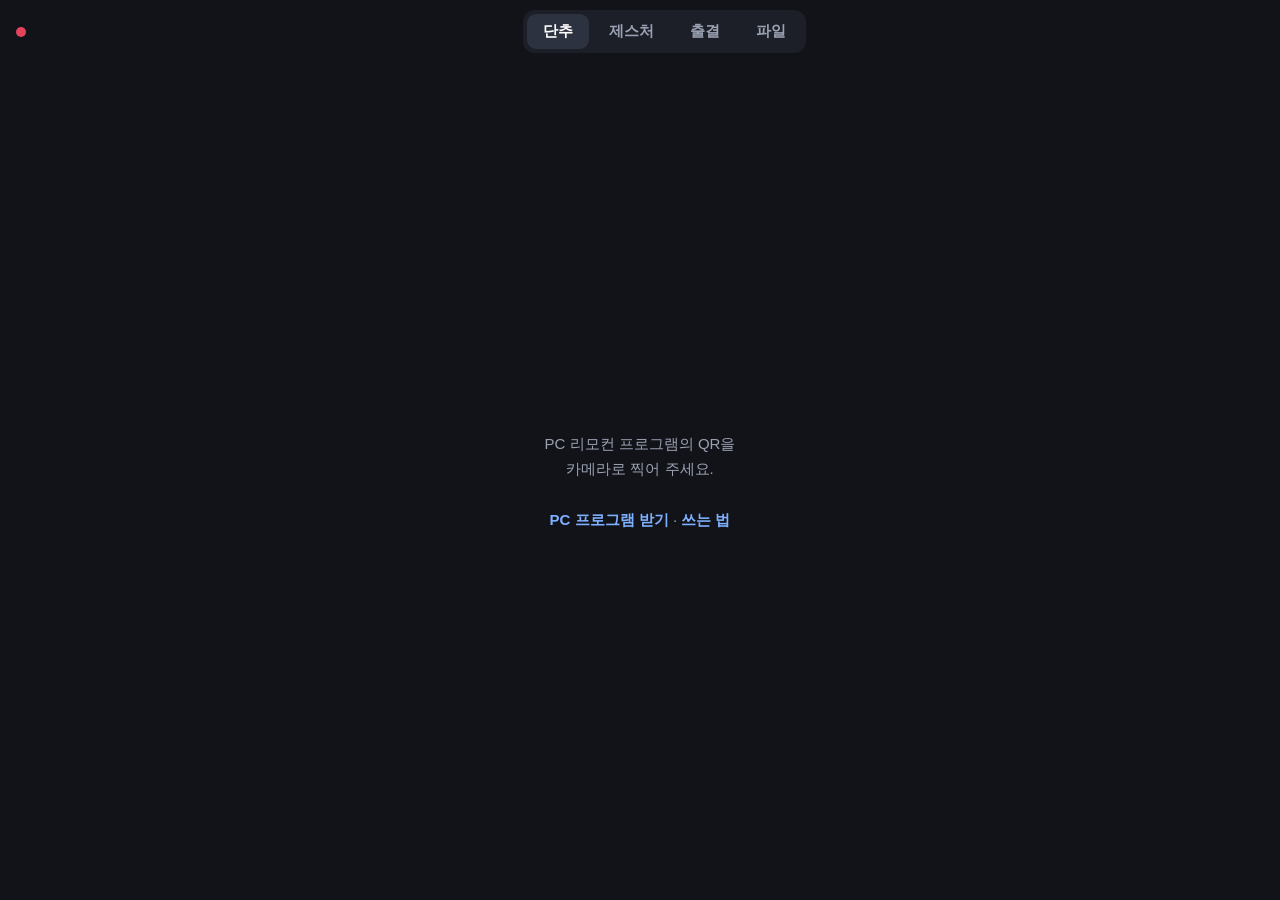
==== web/public/index.html @ f2a1aa7a "교실 리모컨 첫 공개 PC 프로그램(단추·제스처·앱 따라 바뀌는 단추·편집 창·출결·파일), 폰 화면, 중계 서버. 중계 주소·초대 코드·프리셋은 저장소 밖에서 받는다.  Co-A" ====
<!doctype html>
<html lang="ko">
<head>
<meta charset="utf-8">
<meta name="viewport" content="width=device-width, initial-scale=1, viewport-fit=cover, user-scalable=no">
<meta name="apple-mobile-web-app-capable" content="yes">
<meta name="mobile-web-app-capable" content="yes">
<meta name="apple-mobile-web-app-status-bar-style" content="black-translucent">
<meta name="apple-mobile-web-app-title" content="리모컨">
<meta name="theme-color" content="#111318">
<link rel="apple-touch-icon" href="icon.png">
<title>리모컨</title>
<link rel="stylesheet" href="app.css">
</head>
<body>
<header class="top">
  <span class="dot" id="dot"></span>
  <nav class="tabs" role="tablist">
    <button type="button" class="tab on" data-tab="deck" role="tab" aria-selected="true">단추</button>
    <button type="button" class="tab" data-tab="pad" role="tab" aria-selected="false">제스처</button>
    <button type="button" class="tab" data-tab="att" role="tab" aria-selected="false">출결</button>
    <button type="button" class="tab" data-tab="files" role="tab" aria-selected="false">파일</button>
  </nav>
  <button type="button" class="pw" id="pw" aria-label="연결 끊기">⏻</button>
</header>

<main>
  <div class="appbar" id="appbar" hidden>
    <h3 id="appname"></h3>
    <div class="appkeys" id="appkeys"></div>
  </div>

  <section id="deck" class="view on">
    <div class="pages" id="pages"></div>
    <div class="pdots" id="pdots"></div>
  </section>

  <section id="pad" class="view">
    <div class="padarea" id="padarea">
      <div class="guide">
        <p><b>한 손가락</b> 왼쪽 · 오른쪽 — 다음 쪽 · 이전 쪽</p>
        <p><b>한 손가락</b> 위 · 아래 — 아래로 · 위로 넘기기</p>
        <p><b>두 손가락</b> 위 · 아래 — 소리 크게 · 작게</p>
        <p><b>두 손가락</b> 왼쪽 · 오른쪽 — 되돌리기 · 다시 하기</p>
        <p><b>두 손가락</b> 톡 — 소리 끄기 · 켜기</p>
      </div>
    </div>
    <div class="padkeys">
      <button type="button" data-g="switch">창 전환</button>
      <button type="button" data-g="desktop">바탕화면</button>
      <button type="button" data-g="zoomin">확대</button>
      <button type="button" data-g="zoomout">축소</button>
    </div>
  </section>

  <section id="att" class="view">
    <div class="tt" id="tt"></div>
    <div class="attbar">
      <select id="cls" aria-label="반"></select>
      <span id="attinfo"></span>
    </div>
    <div class="roster" id="roster"></div>
    <div class="attfoot">
      <span id="attsum"></span>
      <button type="button" class="attsave" id="attsave">저장</button>
    </div>
  </section>

  <section id="files" class="view">
    <div class="fbtns">
      <label class="fbig">사진 찍기<input type="file" id="fcam" accept="image/*" capture="environment" hidden></label>
      <label class="fbig">사진·파일 보내기<input type="file" id="fpick" multiple hidden></label>
    </div>
    <div class="fprog" id="fprog" hidden><div class="fbar"><i id="fbar"></i></div><span id="fprogText"></span></div>
    <div class="fhead"><h3>PC에서 받기</h3><button type="button" id="frefresh">새로고침</button></div>
    <div class="flist" id="flist"></div>
  </section>

  <section id="wait" class="view msg">
    <p id="waitText">연결하는 중</p>
    <button type="button" class="again" id="again" hidden>다시 연결</button>
  </section>
</main>

<div class="sheet" id="sheet" hidden>
  <div class="shade" data-s="close"></div>
  <div class="panel" role="dialog" aria-label="연결">
    <button type="button" class="row" data-s="off">연결 끊기</button>
    <button type="button" class="row warn" data-s="forget">이 기기 연결 지우기</button>
    <button type="button" class="row muted" data-s="close">닫기</button>
  </div>
</div>
<div class="sheet" id="memo" hidden>
  <div class="shade" data-m="close"></div>
  <div class="panel memo" role="dialog" aria-label="메모">
    <h3 id="memoWho"></h3>
    <div class="chips">
      <button type="button" data-m="chip">발표</button>
      <button type="button" data-m="chip">질문</button>
      <button type="button" data-m="chip">과제 안 냄</button>
      <button type="button" data-m="chip">준비물 안 가져옴</button>
      <button type="button" data-m="chip">도움을 줌</button>
    </div>
    <textarea id="memoText" rows="3" placeholder="메모"></textarea>
    <div class="memobtns">
      <button type="button" class="row muted" data-m="close">닫기</button>
      <button type="button" class="row ok" data-m="save">남기기</button>
    </div>
  </div>
</div>
<div class="toast" id="toast" aria-live="polite"></div>
<script src="app.js"></script>
</body>
</html>
---- web/public/app.css ----
*{box-sizing:border-box;margin:0;padding:0;-webkit-tap-highlight-color:transparent}
html,body{height:100%;touch-action:manipulation;background:#111318;color:#e8eaf0;font-family:-apple-system,BlinkMacSystemFont,"Apple SD Gothic Neo","Malgun Gothic",sans-serif;overscroll-behavior:none;-webkit-user-select:none;user-select:none;-webkit-touch-callout:none}
body{display:flex;flex-direction:column;padding:env(safe-area-inset-top) env(safe-area-inset-right) env(safe-area-inset-bottom) env(safe-area-inset-left)}
button{font:inherit;color:inherit;border:0;background:none;cursor:pointer}

.top{display:flex;align-items:center;gap:12px;padding:10px 16px}
.dot{width:10px;height:10px;border-radius:50%;background:#e2445c;flex:none;transition:background .2s}
.dot.on{background:#3fb37f}
.tabs{display:flex;gap:4px;background:#1c1f27;border-radius:12px;padding:4px;margin-left:auto;margin-right:auto}
.tab{padding:8px 22px;border-radius:9px;font-size:15px;font-weight:600;color:#9aa1b2}
.tab.on{background:#2d3240;color:#fff}

main{flex:1;position:relative;min-height:0}
.view{position:absolute;inset:0;display:none;flex-direction:column}
.view.on{display:flex}

/* 단추 */
.pages{flex:1;display:flex;overflow-x:auto;scroll-snap-type:x mandatory;scrollbar-width:none}
.pages::-webkit-scrollbar{display:none}
.page{flex:0 0 100%;scroll-snap-align:start;padding:8px 14px 0;display:flex;flex-direction:column}
.page h2{font-size:14px;color:#8a91a3;font-weight:600;width:100%;max-width:900px;margin:2px auto 10px;padding:0 4px}
.grid{display:grid;gap:12px;grid-template-columns:repeat(var(--cols,3),1fr);align-content:start;width:100%;max-width:900px;margin:0 auto}
.key{position:relative;border-radius:18px;background:var(--c,#7d8597);display:flex;flex-direction:column;align-items:center;justify-content:center;gap:6px;aspect-ratio:1/1;width:100%;
  box-shadow:inset 0 -5px 0 rgba(0,0,0,.22),inset 0 2px 0 rgba(255,255,255,.18);transition:transform .08s,filter .08s}
.key .ic{font-size:34px;line-height:1}
.key .lb{font-size:13px;font-weight:700;color:#fff;text-shadow:0 1px 2px rgba(0,0,0,.35);padding:0 4px;text-align:center;word-break:keep-all}
.key:active,.key.hit{transform:translateY(2px) scale(.97);filter:brightness(1.12)}
.pdots{display:flex;justify-content:center;gap:8px;padding:12px 0 14px}
.pdots i{width:7px;height:7px;border-radius:50%;background:#3a3f4d}
.pdots i.on{background:#e8eaf0}

/* 제스처 */
.padarea{flex:1;margin:8px 14px 10px;border-radius:22px;background:#1a1d24;border:1px solid #262a34;display:flex;align-items:center;justify-content:center;touch-action:none;position:relative;overflow:hidden}
.guide{padding:18px;font-size:15px;color:#7d8597;line-height:2.1;pointer-events:none;-webkit-user-select:none;user-select:none}
.guide b{color:#9aa1b2}
.trail{position:absolute;width:44px;height:44px;margin:-22px 0 0 -22px;border-radius:50%;background:rgba(139,92,246,.35);pointer-events:none}

/* 안내 */
.msg{align-items:center;justify-content:center;padding:32px;text-align:center;line-height:1.7;color:#9aa1b2;font-size:15px}

.toast{position:fixed;left:50%;bottom:calc(28px + env(safe-area-inset-bottom));transform:translate(-50%,20px);background:#2d3240;color:#fff;padding:10px 18px;border-radius:12px;font-size:15px;font-weight:600;opacity:0;transition:opacity .15s,transform .15s;pointer-events:none;white-space:nowrap}
.toast.on{opacity:1;transform:translate(-50%,0)}

@media (min-width:700px){ .key .ic{font-size:44px} .key .lb{font-size:15px} }

/* 연결 끊기 */
.pw{width:36px;height:36px;border-radius:10px;background:#1c1f27;color:#9aa1b2;font-size:18px;flex:none}
.top .dot{margin-right:26px}
.again{margin-top:18px;padding:12px 26px;border-radius:12px;background:#3d7be0;color:#fff;font-size:16px;font-weight:700}
.sheet{position:fixed;inset:0;z-index:10}
.sheet[hidden]{display:none}
.shade{position:absolute;inset:0;background:rgba(0,0,0,.5)}
.panel{position:absolute;left:12px;right:12px;bottom:calc(12px + env(safe-area-inset-bottom));background:#1c1f27;border-radius:18px;overflow:hidden;max-width:480px;margin:0 auto}
.row{display:block;width:100%;padding:17px;font-size:17px;font-weight:600;border-bottom:1px solid #262a34}
.row:last-child{border-bottom:0}
.row.warn{color:#ff6b7d}
.row.muted{color:#8a91a3}

.padkeys{display:grid;grid-template-columns:repeat(4,1fr);gap:8px;margin:0 14px 14px}
.padkeys button{padding:14px 4px;border-radius:12px;background:#2d3240;color:#e8eaf0;font-size:14px;font-weight:600}
.padkeys button:active{filter:brightness(1.2);transform:translateY(1px)}

/* 앱 따라 바뀌는 단추 */
.apppage h2{color:#ffb38a}
.appbar{display:flex;align-items:center;gap:14px;padding:4px 14px 10px;min-width:0}
.appbar[hidden]{display:none}
.appbar h3{flex:none;font-size:15px;color:#ffb38a;font-weight:700;writing-mode:horizontal-tb;max-width:120px}
.appkeys{flex:1;display:flex;gap:10px;overflow-x:auto;scrollbar-width:none;min-width:0}
.appkeys::-webkit-scrollbar{display:none}
.appkeys .key{flex:0 0 96px;width:96px;--c:#ff7a45}
.appkeys .key .ic{font-size:30px}
.appkeys .key .lb{font-size:13px}

/* 넓은 화면: 앱 줄 + 단추 + 제스처 판을 한 화면에 */
body.wide .tab[data-tab="pad"]{display:none}
body.wide main{display:grid;grid-template-columns:minmax(0,3fr) minmax(0,2fr);grid-template-rows:auto minmax(0,1fr)}
body.wide .appbar{grid-column:1 / 3;grid-row:1}
body.wide #deck.on,body.wide #pad.on{position:relative;inset:auto;min-height:0}
body.wide #deck{grid-column:1;grid-row:2}
body.wide #pad{grid-column:2;grid-row:2}
body.wide #wait{position:absolute;inset:0;z-index:2;background:#111318}
.lnk{color:#7fb0ff;text-decoration:none;font-weight:600}

/* 출결 */
#att{padding:0 14px 12px}
.tt{display:flex;gap:6px;overflow-x:auto;scrollbar-width:none;padding:6px 0 10px}
.tt::-webkit-scrollbar{display:none}
.tt[hidden]{display:none}
.ttc{flex:0 0 auto;min-width:64px;padding:8px 10px;border-radius:12px;background:#1c1f27;border:1px solid #262a34;display:flex;flex-direction:column;align-items:center;gap:2px}
.ttc b{font-size:12px;color:#8a91a3}
.ttc span{font-size:14px;font-weight:700;white-space:nowrap}
.ttc.empty span{color:#4a5060}
.ttc.now{border-color:#3fb37f}
.ttc.sel{background:#3d7be0;border-color:#3d7be0}
.ttc.sel b{color:#dbe7ff}
.attbar{display:flex;align-items:center;gap:12px;margin-bottom:10px}
.attbar select{flex:1;max-width:260px;padding:10px 12px;border-radius:12px;background:#1c1f27;color:#e8eaf0;border:1px solid #2d3240;font-size:16px}
#attinfo{color:#8a91a3;font-size:14px}
.roster{flex:1;overflow-y:auto;display:grid;grid-template-columns:repeat(auto-fill,minmax(64px,1fr));gap:8px;align-content:start}
.cell{position:relative;border-radius:12px;background:#1c1f27;border:1px solid #2d3240;padding:8px 4px;display:flex;flex-direction:column;align-items:center;gap:2px;-webkit-touch-callout:none}
.cell b{font-size:18px}
.cell span{font-size:12px;color:#9aa1b2;white-space:nowrap;overflow:hidden;text-overflow:ellipsis;max-width:100%}
.cell.late{background:#f2a93b;border-color:#f2a93b;color:#1d1400}
.cell.late span{color:#4a3500}
.cell.abs{background:#e2445c;border-color:#e2445c}
.cell.abs span{color:#ffe1e6}
.cell i{position:absolute;top:6px;right:6px;width:7px;height:7px;border-radius:50%;background:#8b5cf6;display:none}
.cell.memo i{display:block}
.attmsg{grid-column:1 / -1;color:#8a91a3;text-align:center;padding:30px 10px;line-height:1.8;font-size:14px}
.attfoot{display:flex;align-items:center;gap:12px;padding-top:10px}
#attsum{flex:1;color:#9aa1b2;font-size:14px}
.attsave{padding:12px 26px;border-radius:12px;background:#2d3240;color:#e8eaf0;font-size:16px;font-weight:700}
.attsave.dirty{background:#3d7be0;color:#fff}
.attsave:disabled{opacity:.4}
.panel.memo{padding:16px}
.panel.memo h3{font-size:17px;margin-bottom:10px}
.chips{display:flex;flex-wrap:wrap;gap:6px;margin-bottom:10px}
.chips button{padding:8px 12px;border-radius:20px;background:#2d3240;font-size:14px}
.panel.memo textarea{width:100%;border-radius:12px;background:#111318;color:#e8eaf0;border:1px solid #2d3240;padding:10px;font:inherit;font-size:16px;resize:none;-webkit-user-select:text;user-select:text}
.memobtns{display:flex;gap:8px;margin-top:10px}
.memobtns .row{flex:1;border-radius:12px;background:#2d3240;border:0;padding:13px}
.memobtns .row.ok{background:#3d7be0;color:#fff}

/* 파일 */
.tab{padding:8px 16px}
#files{padding:6px 14px 12px}
.fbtns{display:grid;grid-template-columns:1fr 1fr;gap:10px;margin-bottom:12px}
.fbig{display:flex;align-items:center;justify-content:center;text-align:center;min-height:88px;border-radius:16px;background:#3d7be0;color:#fff;font-size:16px;font-weight:700;cursor:pointer;box-shadow:inset 0 -4px 0 rgba(0,0,0,.18)}
.fbig:last-child{background:#2d3240}
.fprog{margin-bottom:12px}
.fprog[hidden]{display:none}
.fbar{height:8px;border-radius:4px;background:#262a34;overflow:hidden;margin-bottom:6px}
.fbar i{display:block;height:100%;width:0;background:#3fb37f;transition:width .15s}
#fprogText{font-size:13px;color:#9aa1b2}
.fhead{display:flex;align-items:center;justify-content:space-between;margin:6px 0 8px}
.fhead h3{font-size:15px;color:#9aa1b2}
.fhead button{padding:7px 12px;border-radius:10px;background:#1c1f27;color:#9aa1b2;font-size:13px}
.flist{flex:1;overflow-y:auto}
.frow{display:flex;align-items:center;gap:10px;padding:10px 4px;border-bottom:1px solid #1f232b}
.frow div{flex:1;min-width:0;display:flex;flex-direction:column}
.frow b{font-size:14px;white-space:nowrap;overflow:hidden;text-overflow:ellipsis}
.frow span{font-size:12px;color:#8a91a3}
.frow button,.fsave{padding:9px 16px;border-radius:10px;background:#2d3240;color:#e8eaf0;font-size:14px;font-weight:600;text-decoration:none;min-width:64px;text-align:center}
.fsave{background:#3fb37f;color:#fff}
@media (max-width:380px){ .tab{padding:8px 11px;font-size:14px} }
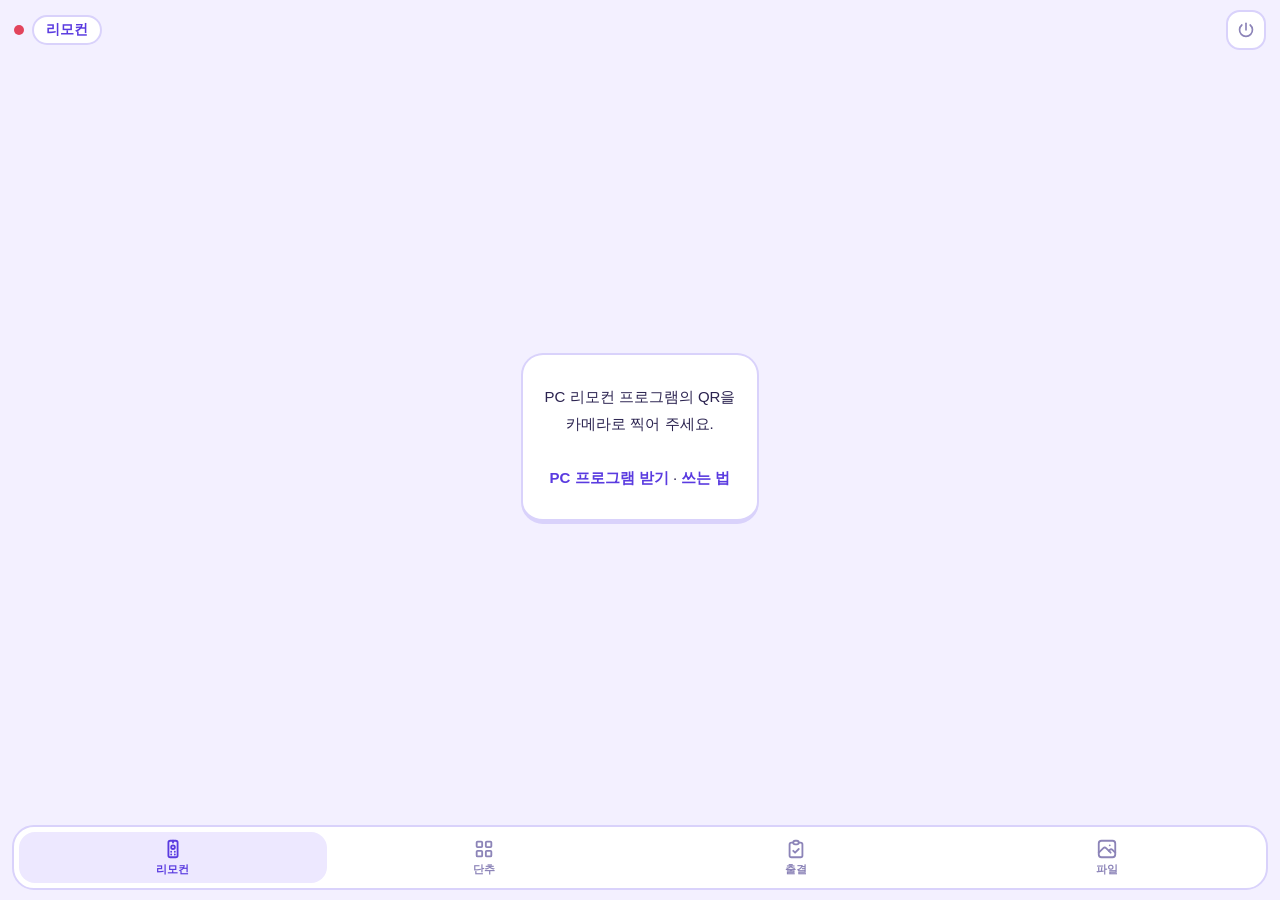
==== commit 68af4384: "새 디자인, 앱별 리모컨 배치, 초대 코드만 넣어도 되게, 끊긴 연결 정리 - 폰: 연보라 바탕·두툼한 단추·아래 탭(리모컨·단추·출결·파일), 선 아이콘(Tabler, MIT) " ====
--- a/web/public/index.html
+++ b/web/public/index.html
@@ -5,52 +5,30 @@
 <meta name="viewport" content="width=device-width, initial-scale=1, viewport-fit=cover, user-scalable=no">
 <meta name="apple-mobile-web-app-capable" content="yes">
 <meta name="mobile-web-app-capable" content="yes">
-<meta name="apple-mobile-web-app-status-bar-style" content="black-translucent">
+<meta name="apple-mobile-web-app-status-bar-style" content="default">
 <meta name="apple-mobile-web-app-title" content="리모컨">
-<meta name="theme-color" content="#111318">
+<meta name="theme-color" content="#F3F0FF">
 <link rel="apple-touch-icon" href="icon.png">
 <title>리모컨</title>
 <link rel="stylesheet" href="app.css">
 </head>
 <body>
 <header class="top">
-  <span class="dot" id="dot"></span>
-  <nav class="tabs" role="tablist">
-    <button type="button" class="tab on" data-tab="deck" role="tab" aria-selected="true">단추</button>
-    <button type="button" class="tab" data-tab="pad" role="tab" aria-selected="false">제스처</button>
-    <button type="button" class="tab" data-tab="att" role="tab" aria-selected="false">출결</button>
-    <button type="button" class="tab" data-tab="files" role="tab" aria-selected="false">파일</button>
-  </nav>
-  <button type="button" class="pw" id="pw" aria-label="연결 끊기">⏻</button>
+  <span class="dot" id="dot" aria-hidden="true"></span>
+  <span class="chip" id="appchip">리모컨</span>
+  <span class="sp"></span>
+  <button type="button" class="pw" id="pw" aria-label="연결"><svg class="i"><use href="icons.svg#ti-power"></use></svg></button>
 </header>
 
 <main>
-  <div class="appbar" id="appbar" hidden>
-    <h3 id="appname"></h3>
-    <div class="appkeys" id="appkeys"></div>
-  </div>
-
-  <section id="deck" class="view on">
-    <div class="pages" id="pages"></div>
-    <div class="pdots" id="pdots"></div>
+  <section id="remote" class="view">
+    <div class="rtop" id="rtop"></div>
+    <div class="rpad" id="rpad"><p class="hint">밀어서 넘기기 · 두 손가락 위아래로 소리</p></div>
+    <div class="rbig" id="rbig"></div>
   </section>
 
-  <section id="pad" class="view">
-    <div class="padarea" id="padarea">
-      <div class="guide">
-        <p><b>한 손가락</b> 왼쪽 · 오른쪽 — 다음 쪽 · 이전 쪽</p>
-        <p><b>한 손가락</b> 위 · 아래 — 아래로 · 위로 넘기기</p>
-        <p><b>두 손가락</b> 위 · 아래 — 소리 크게 · 작게</p>
-        <p><b>두 손가락</b> 왼쪽 · 오른쪽 — 되돌리기 · 다시 하기</p>
-        <p><b>두 손가락</b> 톡 — 소리 끄기 · 켜기</p>
-      </div>
-    </div>
-    <div class="padkeys">
-      <button type="button" data-g="switch">창 전환</button>
-      <button type="button" data-g="desktop">바탕화면</button>
-      <button type="button" data-g="zoomin">확대</button>
-      <button type="button" data-g="zoomout">축소</button>
-    </div>
+  <section id="deck" class="view">
+    <div class="deckin" id="deckin"></div>
   </section>
 
   <section id="att" class="view">
@@ -68,19 +46,28 @@
 
   <section id="files" class="view">
     <div class="fbtns">
-      <label class="fbig">사진 찍기<input type="file" id="fcam" accept="image/*" capture="environment" hidden></label>
-      <label class="fbig">사진·파일 보내기<input type="file" id="fpick" multiple hidden></label>
+      <label class="fbig main"><svg class="i"><use href="icons.svg#ti-camera"></use></svg>사진 찍기<input type="file" id="fcam" accept="image/*" capture="environment" hidden></label>
+      <label class="fbig"><svg class="i"><use href="icons.svg#ti-upload"></use></svg>사진·파일 보내기<input type="file" id="fpick" multiple hidden></label>
     </div>
     <div class="fprog" id="fprog" hidden><div class="fbar"><i id="fbar"></i></div><span id="fprogText"></span></div>
-    <div class="fhead"><h3>PC에서 받기</h3><button type="button" id="frefresh">새로고침</button></div>
+    <div class="fhead"><h3>PC에서 받기</h3><button type="button" id="frefresh" aria-label="새로고침"><svg class="i"><use href="icons.svg#ti-refresh"></use></svg></button></div>
     <div class="flist" id="flist"></div>
   </section>
 
   <section id="wait" class="view msg">
-    <p id="waitText">연결하는 중</p>
-    <button type="button" class="again" id="again" hidden>다시 연결</button>
+    <div class="msgcard">
+      <p id="waitText">연결하는 중</p>
+      <button type="button" class="again" id="again" hidden>다시 연결</button>
+    </div>
   </section>
 </main>
+
+<nav class="bar" role="tablist">
+  <button type="button" class="tab on" data-tab="remote" role="tab" aria-selected="true"><svg class="i"><use href="icons.svg#ti-device-remote"></use></svg><span>리모컨</span></button>
+  <button type="button" class="tab" data-tab="deck" role="tab" aria-selected="false"><svg class="i"><use href="icons.svg#ti-layout-grid"></use></svg><span>단추</span></button>
+  <button type="button" class="tab" data-tab="att" role="tab" aria-selected="false"><svg class="i"><use href="icons.svg#ti-clipboard-check"></use></svg><span>출결</span></button>
+  <button type="button" class="tab" data-tab="files" role="tab" aria-selected="false"><svg class="i"><use href="icons.svg#ti-photo"></use></svg><span>파일</span></button>
+</nav>
 
 <div class="sheet" id="sheet" hidden>
   <div class="shade" data-s="close"></div>
--- a/web/public/app.css
+++ b/web/public/app.css
@@ -1,145 +1,155 @@
+/* 교실 리모컨 — 수업 도구 디자인 시스템 톤: 연보라 바탕, 2px 테두리, 흐림 없는 단색 바닥 두께 */
+:root{
+  --bg:#F3F0FF; --card:#fff; --line:#D9D2FB; --ink:#2B2350; --mute:#8C84B8;
+  --acc:#5A3BE0; --acc-d:#3E26B0; --acc-l:#EDE8FF; --ok:#1FA870; --warn:#F2A93B; --bad:#E2445C;
+}
 *{box-sizing:border-box;margin:0;padding:0;-webkit-tap-highlight-color:transparent}
-html,body{height:100%;touch-action:manipulation;background:#111318;color:#e8eaf0;font-family:-apple-system,BlinkMacSystemFont,"Apple SD Gothic Neo","Malgun Gothic",sans-serif;overscroll-behavior:none;-webkit-user-select:none;user-select:none;-webkit-touch-callout:none}
+html,body{height:100%;touch-action:manipulation;background:var(--bg);color:var(--ink);
+  font-family:-apple-system,BlinkMacSystemFont,"Apple SD Gothic Neo","Malgun Gothic",sans-serif;overscroll-behavior:none;
+  -webkit-user-select:none;user-select:none;-webkit-touch-callout:none}
 body{display:flex;flex-direction:column;padding:env(safe-area-inset-top) env(safe-area-inset-right) env(safe-area-inset-bottom) env(safe-area-inset-left)}
 button{font:inherit;color:inherit;border:0;background:none;cursor:pointer}
+svg.i{width:24px;height:24px;fill:none;stroke:currentColor;stroke-width:2;stroke-linecap:round;stroke-linejoin:round;flex:none}
 
-.top{display:flex;align-items:center;gap:12px;padding:10px 16px}
-.dot{width:10px;height:10px;border-radius:50%;background:#e2445c;flex:none;transition:background .2s}
-.dot.on{background:#3fb37f}
-.tabs{display:flex;gap:4px;background:#1c1f27;border-radius:12px;padding:4px;margin-left:auto;margin-right:auto}
-.tab{padding:8px 22px;border-radius:9px;font-size:15px;font-weight:600;color:#9aa1b2}
-.tab.on{background:#2d3240;color:#fff}
+/* 위 띠 */
+.top{display:flex;align-items:center;gap:8px;padding:10px 14px 6px}
+.dot{width:10px;height:10px;border-radius:50%;background:var(--bad);flex:none;transition:background .2s}
+.dot.on{background:var(--ok)}
+.chip{background:var(--card);border:2px solid var(--line);border-radius:999px;padding:4px 12px;font-size:14px;font-weight:700;color:var(--acc);max-width:60vw;overflow:hidden;white-space:nowrap;text-overflow:ellipsis}
+.sp{flex:1}
+.pw{width:40px;height:40px;border-radius:14px;background:var(--card);border:2px solid var(--line);color:var(--mute);display:flex;align-items:center;justify-content:center}
+.pw svg.i{width:20px;height:20px}
 
 main{flex:1;position:relative;min-height:0}
-.view{position:absolute;inset:0;display:none;flex-direction:column}
+.view{position:absolute;inset:0;display:none;flex-direction:column;padding:6px 14px 10px;gap:10px}
 .view.on{display:flex}
 
-/* 단추 */
-.pages{flex:1;display:flex;overflow-x:auto;scroll-snap-type:x mandatory;scrollbar-width:none}
-.pages::-webkit-scrollbar{display:none}
-.page{flex:0 0 100%;scroll-snap-align:start;padding:8px 14px 0;display:flex;flex-direction:column}
-.page h2{font-size:14px;color:#8a91a3;font-weight:600;width:100%;max-width:900px;margin:2px auto 10px;padding:0 4px}
-.grid{display:grid;gap:12px;grid-template-columns:repeat(var(--cols,3),1fr);align-content:start;width:100%;max-width:900px;margin:0 auto}
-.key{position:relative;border-radius:18px;background:var(--c,#7d8597);display:flex;flex-direction:column;align-items:center;justify-content:center;gap:6px;aspect-ratio:1/1;width:100%;
-  box-shadow:inset 0 -5px 0 rgba(0,0,0,.22),inset 0 2px 0 rgba(255,255,255,.18);transition:transform .08s,filter .08s}
-.key .ic{font-size:34px;line-height:1}
-.key .lb{font-size:13px;font-weight:700;color:#fff;text-shadow:0 1px 2px rgba(0,0,0,.35);padding:0 4px;text-align:center;word-break:keep-all}
-.key:active,.key.hit{transform:translateY(2px) scale(.97);filter:brightness(1.12)}
-.pdots{display:flex;justify-content:center;gap:8px;padding:12px 0 14px}
-.pdots i{width:7px;height:7px;border-radius:50%;background:#3a3f4d}
-.pdots i.on{background:#e8eaf0}
+/* 두툼한 단추 */
+.k{position:relative;background:var(--card);border:2px solid var(--line);border-bottom:5px solid var(--kc,#8E7CF0);border-radius:18px;
+  display:flex;flex-direction:column;align-items:center;justify-content:center;gap:4px;padding:10px 4px;min-height:64px;color:var(--ink);
+  font-size:13px;font-weight:700;line-height:1.2;transition:transform .06s}
+.k svg.i,.k .em{color:var(--kc,var(--acc));width:26px;height:26px;font-size:24px;line-height:26px}
+.k .lb{max-width:100%;padding:0 2px;text-align:center;word-break:keep-all;overflow:hidden}
+.k:active,.k.hit{transform:translateY(3px);border-bottom-width:2px}
+.k.big{min-height:96px;font-size:16px;border-radius:22px}
+.k.big svg.i{width:34px;height:34px}
+.k.main{background:var(--acc);border-color:var(--acc-d);color:#fff}
+.k.main svg.i,.k.main .em{color:#fff}
+.k.add{border-style:dashed;border-bottom-style:solid;color:var(--mute)}
+.k.add svg.i{color:var(--mute)}
 
-/* 제스처 */
-.padarea{flex:1;margin:8px 14px 10px;border-radius:22px;background:#1a1d24;border:1px solid #262a34;display:flex;align-items:center;justify-content:center;touch-action:none;position:relative;overflow:hidden}
-.guide{padding:18px;font-size:15px;color:#7d8597;line-height:2.1;pointer-events:none;-webkit-user-select:none;user-select:none}
-.guide b{color:#9aa1b2}
-.trail{position:absolute;width:44px;height:44px;margin:-22px 0 0 -22px;border-radius:50%;background:rgba(139,92,246,.35);pointer-events:none}
+/* 리모컨 */
+.rtop{display:flex;flex-direction:column;gap:8px}
+.row{display:grid;gap:8px}
+.rpad{flex:1;min-height:90px;border:2px dashed var(--line);border-radius:22px;display:flex;align-items:center;justify-content:center;touch-action:none;background:rgba(255,255,255,.45)}
+.hint{color:var(--mute);font-size:13px;text-align:center;padding:10px;pointer-events:none}
+.rbig{display:flex;flex-direction:column;gap:8px}
+
+/* 단추 탭 */
+.deckin{flex:1;overflow-y:auto;display:flex;flex-direction:column;gap:6px;padding-bottom:6px}
+.sec{font-size:13px;font-weight:700;color:var(--mute);margin:6px 4px 2px}
+.grid{display:grid;gap:8px;grid-template-columns:repeat(var(--cols,3),minmax(0,1fr))}
+.grid .k{aspect-ratio:1/1;min-height:0}
+
+/* 아래 탭 막대 */
+.bar{display:grid;grid-template-columns:repeat(4,1fr);gap:4px;margin:0 12px 10px;padding:5px;background:var(--card);border:2px solid var(--line);border-radius:22px}
+.tab{display:flex;flex-direction:column;align-items:center;gap:2px;padding:6px 0;border-radius:16px;color:var(--mute);font-size:11px;font-weight:700}
+.tab svg.i{width:22px;height:22px}
+.tab.on{background:var(--acc-l);color:var(--acc)}
+
+/* 넓은 화면(패드 가로): 왼쪽 리모컨, 오른쪽 단추 */
+body.wide main{display:grid;grid-template-columns:minmax(0,2fr) minmax(0,3fr)}
+body.wide #remote.on,body.wide #deck.on{position:relative;inset:auto;min-height:0}
+body.wide #remote{grid-column:1;border-right:2px solid var(--line)}
+body.wide #deck{grid-column:2}
+body.wide #att.on,body.wide #files.on,body.wide #wait.on{grid-column:1 / 3}
+body.wide .tab[data-tab="deck"]{display:none}
+body.wide .bar{grid-template-columns:repeat(3,1fr);max-width:520px;align-self:center;width:100%}
 
 /* 안내 */
-.msg{align-items:center;justify-content:center;padding:32px;text-align:center;line-height:1.7;color:#9aa1b2;font-size:15px}
+.msg{align-items:center;justify-content:center}
+.msgcard{background:var(--card);border:2px solid var(--line);border-bottom-width:5px;border-radius:22px;padding:28px 22px;text-align:center;line-height:1.8;color:var(--ink);font-size:15px;max-width:340px}
+.again{margin-top:16px;padding:12px 28px;border-radius:16px;background:var(--acc);color:#fff;font-size:16px;font-weight:700;border:2px solid var(--acc-d);border-bottom-width:5px}
+.again:active{transform:translateY(3px);border-bottom-width:2px}
+.lnk{color:var(--acc);text-decoration:none;font-weight:700}
 
-.toast{position:fixed;left:50%;bottom:calc(28px + env(safe-area-inset-bottom));transform:translate(-50%,20px);background:#2d3240;color:#fff;padding:10px 18px;border-radius:12px;font-size:15px;font-weight:600;opacity:0;transition:opacity .15s,transform .15s;pointer-events:none;white-space:nowrap}
+.toast{position:fixed;left:50%;bottom:calc(96px + env(safe-area-inset-bottom));transform:translate(-50%,16px);background:var(--ink);color:#fff;padding:10px 18px;border-radius:14px;font-size:15px;font-weight:700;opacity:0;transition:opacity .15s,transform .15s;pointer-events:none;white-space:nowrap;z-index:20}
 .toast.on{opacity:1;transform:translate(-50%,0)}
 
-@media (min-width:700px){ .key .ic{font-size:44px} .key .lb{font-size:15px} }
-
-/* 연결 끊기 */
-.pw{width:36px;height:36px;border-radius:10px;background:#1c1f27;color:#9aa1b2;font-size:18px;flex:none}
-.top .dot{margin-right:26px}
-.again{margin-top:18px;padding:12px 26px;border-radius:12px;background:#3d7be0;color:#fff;font-size:16px;font-weight:700}
+/* 시트 */
 .sheet{position:fixed;inset:0;z-index:10}
 .sheet[hidden]{display:none}
-.shade{position:absolute;inset:0;background:rgba(0,0,0,.5)}
-.panel{position:absolute;left:12px;right:12px;bottom:calc(12px + env(safe-area-inset-bottom));background:#1c1f27;border-radius:18px;overflow:hidden;max-width:480px;margin:0 auto}
-.row{display:block;width:100%;padding:17px;font-size:17px;font-weight:600;border-bottom:1px solid #262a34}
-.row:last-child{border-bottom:0}
-.row.warn{color:#ff6b7d}
-.row.muted{color:#8a91a3}
-
-.padkeys{display:grid;grid-template-columns:repeat(4,1fr);gap:8px;margin:0 14px 14px}
-.padkeys button{padding:14px 4px;border-radius:12px;background:#2d3240;color:#e8eaf0;font-size:14px;font-weight:600}
-.padkeys button:active{filter:brightness(1.2);transform:translateY(1px)}
-
-/* 앱 따라 바뀌는 단추 */
-.apppage h2{color:#ffb38a}
-.appbar{display:flex;align-items:center;gap:14px;padding:4px 14px 10px;min-width:0}
-.appbar[hidden]{display:none}
-.appbar h3{flex:none;font-size:15px;color:#ffb38a;font-weight:700;writing-mode:horizontal-tb;max-width:120px}
-.appkeys{flex:1;display:flex;gap:10px;overflow-x:auto;scrollbar-width:none;min-width:0}
-.appkeys::-webkit-scrollbar{display:none}
-.appkeys .key{flex:0 0 96px;width:96px;--c:#ff7a45}
-.appkeys .key .ic{font-size:30px}
-.appkeys .key .lb{font-size:13px}
-
-/* 넓은 화면: 앱 줄 + 단추 + 제스처 판을 한 화면에 */
-body.wide .tab[data-tab="pad"]{display:none}
-body.wide main{display:grid;grid-template-columns:minmax(0,3fr) minmax(0,2fr);grid-template-rows:auto minmax(0,1fr)}
-body.wide .appbar{grid-column:1 / 3;grid-row:1}
-body.wide #deck.on,body.wide #pad.on{position:relative;inset:auto;min-height:0}
-body.wide #deck{grid-column:1;grid-row:2}
-body.wide #pad{grid-column:2;grid-row:2}
-body.wide #wait{position:absolute;inset:0;z-index:2;background:#111318}
-.lnk{color:#7fb0ff;text-decoration:none;font-weight:600}
+.shade{position:absolute;inset:0;background:rgba(43,35,80,.35)}
+.panel{position:absolute;left:12px;right:12px;bottom:calc(12px + env(safe-area-inset-bottom));background:var(--card);border:2px solid var(--line);border-bottom-width:5px;border-radius:22px;overflow:hidden;max-width:480px;margin:0 auto}
+.panel>.row{display:block;width:100%;padding:16px;font-size:17px;font-weight:700;border-bottom:2px solid var(--acc-l)}
+.panel>.row:last-child{border-bottom:0}
+.row.warn{color:var(--bad)}
+.row.muted{color:var(--mute)}
 
 /* 출결 */
-#att{padding:0 14px 12px}
-.tt{display:flex;gap:6px;overflow-x:auto;scrollbar-width:none;padding:6px 0 10px}
+.tt{display:flex;gap:6px;overflow-x:auto;scrollbar-width:none;padding:2px 0 4px}
 .tt::-webkit-scrollbar{display:none}
 .tt[hidden]{display:none}
-.ttc{flex:0 0 auto;min-width:64px;padding:8px 10px;border-radius:12px;background:#1c1f27;border:1px solid #262a34;display:flex;flex-direction:column;align-items:center;gap:2px}
-.ttc b{font-size:12px;color:#8a91a3}
+.ttc{flex:0 0 auto;min-width:64px;padding:7px 10px;border-radius:14px;background:var(--card);border:2px solid var(--line);border-bottom-width:4px;display:flex;flex-direction:column;align-items:center;gap:1px}
+.ttc b{font-size:11px;color:var(--mute)}
 .ttc span{font-size:14px;font-weight:700;white-space:nowrap}
-.ttc.empty span{color:#4a5060}
-.ttc.now{border-color:#3fb37f}
-.ttc.sel{background:#3d7be0;border-color:#3d7be0}
-.ttc.sel b{color:#dbe7ff}
-.attbar{display:flex;align-items:center;gap:12px;margin-bottom:10px}
-.attbar select{flex:1;max-width:260px;padding:10px 12px;border-radius:12px;background:#1c1f27;color:#e8eaf0;border:1px solid #2d3240;font-size:16px}
-#attinfo{color:#8a91a3;font-size:14px}
+.ttc.empty span{color:#C3BCE6}
+.ttc.now{border-bottom-color:var(--ok)}
+.ttc.sel{background:var(--acc);border-color:var(--acc-d);color:#fff}
+.ttc.sel b{color:#DCD3FF}
+.attbar{display:flex;align-items:center;gap:12px}
+.attbar select{flex:1;max-width:260px;padding:10px 12px;border-radius:14px;background:var(--card);color:var(--ink);border:2px solid var(--line);font-size:16px;font-weight:700}
+#attinfo{color:var(--mute);font-size:14px;font-weight:700}
 .roster{flex:1;overflow-y:auto;display:grid;grid-template-columns:repeat(auto-fill,minmax(64px,1fr));gap:8px;align-content:start}
-.cell{position:relative;border-radius:12px;background:#1c1f27;border:1px solid #2d3240;padding:8px 4px;display:flex;flex-direction:column;align-items:center;gap:2px;-webkit-touch-callout:none}
+.cell{position:relative;border-radius:16px;background:var(--card);border:2px solid var(--line);border-bottom-width:4px;padding:8px 4px;display:flex;flex-direction:column;align-items:center;gap:1px;-webkit-touch-callout:none}
+.cell:active{transform:translateY(2px);border-bottom-width:2px}
 .cell b{font-size:18px}
-.cell span{font-size:12px;color:#9aa1b2;white-space:nowrap;overflow:hidden;text-overflow:ellipsis;max-width:100%}
-.cell.late{background:#f2a93b;border-color:#f2a93b;color:#1d1400}
-.cell.late span{color:#4a3500}
-.cell.abs{background:#e2445c;border-color:#e2445c}
-.cell.abs span{color:#ffe1e6}
-.cell i{position:absolute;top:6px;right:6px;width:7px;height:7px;border-radius:50%;background:#8b5cf6;display:none}
+.cell span{font-size:12px;color:var(--mute);white-space:nowrap;overflow:hidden;text-overflow:ellipsis;max-width:100%}
+.cell.late{background:#FFF3DC;border-color:var(--warn)}
+.cell.late span{color:#8A5A00}
+.cell.abs{background:#FDE6EA;border-color:var(--bad)}
+.cell.abs span{color:#9C1F33}
+.cell i{position:absolute;top:6px;right:6px;width:8px;height:8px;border-radius:50%;background:var(--acc);display:none}
 .cell.memo i{display:block}
-.attmsg{grid-column:1 / -1;color:#8a91a3;text-align:center;padding:30px 10px;line-height:1.8;font-size:14px}
-.attfoot{display:flex;align-items:center;gap:12px;padding-top:10px}
-#attsum{flex:1;color:#9aa1b2;font-size:14px}
-.attsave{padding:12px 26px;border-radius:12px;background:#2d3240;color:#e8eaf0;font-size:16px;font-weight:700}
-.attsave.dirty{background:#3d7be0;color:#fff}
-.attsave:disabled{opacity:.4}
+.attmsg{grid-column:1 / -1;color:var(--mute);text-align:center;padding:30px 10px;line-height:1.8;font-size:14px}
+.attfoot{display:flex;align-items:center;gap:12px}
+#attsum{flex:1;color:var(--mute);font-size:14px;font-weight:700}
+.attsave{padding:12px 28px;border-radius:16px;background:var(--card);border:2px solid var(--line);border-bottom-width:5px;font-size:16px;font-weight:700;color:var(--mute)}
+.attsave.dirty{background:var(--acc);border-color:var(--acc-d);color:#fff}
+.attsave:active{transform:translateY(3px);border-bottom-width:2px}
+.attsave:disabled{opacity:.45}
 .panel.memo{padding:16px}
 .panel.memo h3{font-size:17px;margin-bottom:10px}
 .chips{display:flex;flex-wrap:wrap;gap:6px;margin-bottom:10px}
-.chips button{padding:8px 12px;border-radius:20px;background:#2d3240;font-size:14px}
-.panel.memo textarea{width:100%;border-radius:12px;background:#111318;color:#e8eaf0;border:1px solid #2d3240;padding:10px;font:inherit;font-size:16px;resize:none;-webkit-user-select:text;user-select:text}
+.chips button{padding:8px 12px;border-radius:999px;background:var(--acc-l);color:var(--acc);font-size:14px;font-weight:700}
+.panel.memo textarea{width:100%;border-radius:14px;background:var(--bg);color:var(--ink);border:2px solid var(--line);padding:10px;font:inherit;font-size:16px;resize:none;-webkit-user-select:text;user-select:text}
 .memobtns{display:flex;gap:8px;margin-top:10px}
-.memobtns .row{flex:1;border-radius:12px;background:#2d3240;border:0;padding:13px}
-.memobtns .row.ok{background:#3d7be0;color:#fff}
+.memobtns .row{flex:1;border-radius:14px;background:var(--acc-l);padding:13px;font-weight:700;display:block}
+.memobtns .row.ok{background:var(--acc);color:#fff}
 
 /* 파일 */
-.tab{padding:8px 16px}
-#files{padding:6px 14px 12px}
-.fbtns{display:grid;grid-template-columns:1fr 1fr;gap:10px;margin-bottom:12px}
-.fbig{display:flex;align-items:center;justify-content:center;text-align:center;min-height:88px;border-radius:16px;background:#3d7be0;color:#fff;font-size:16px;font-weight:700;cursor:pointer;box-shadow:inset 0 -4px 0 rgba(0,0,0,.18)}
-.fbig:last-child{background:#2d3240}
-.fprog{margin-bottom:12px}
+.fbtns{display:grid;grid-template-columns:1fr 1fr;gap:10px}
+.fbig{display:flex;flex-direction:column;align-items:center;justify-content:center;gap:6px;text-align:center;min-height:100px;border-radius:20px;background:var(--card);border:2px solid var(--line);border-bottom-width:5px;font-size:15px;font-weight:700;cursor:pointer;color:var(--ink)}
+.fbig svg.i{width:30px;height:30px;color:var(--acc)}
+.fbig.main{background:var(--acc);border-color:var(--acc-d);color:#fff}
+.fbig.main svg.i{color:#fff}
+.fbig:active{transform:translateY(3px);border-bottom-width:2px}
 .fprog[hidden]{display:none}
-.fbar{height:8px;border-radius:4px;background:#262a34;overflow:hidden;margin-bottom:6px}
-.fbar i{display:block;height:100%;width:0;background:#3fb37f;transition:width .15s}
-#fprogText{font-size:13px;color:#9aa1b2}
-.fhead{display:flex;align-items:center;justify-content:space-between;margin:6px 0 8px}
-.fhead h3{font-size:15px;color:#9aa1b2}
-.fhead button{padding:7px 12px;border-radius:10px;background:#1c1f27;color:#9aa1b2;font-size:13px}
-.flist{flex:1;overflow-y:auto}
-.frow{display:flex;align-items:center;gap:10px;padding:10px 4px;border-bottom:1px solid #1f232b}
+.fbar{height:10px;border-radius:5px;background:var(--acc-l);overflow:hidden;margin-bottom:6px}
+.fbar i{display:block;height:100%;width:0;background:var(--ok);transition:width .15s}
+#fprogText{font-size:13px;color:var(--mute)}
+.fhead{display:flex;align-items:center;justify-content:space-between}
+.fhead h3{font-size:14px;color:var(--mute)}
+.fhead button{width:38px;height:38px;border-radius:12px;background:var(--card);border:2px solid var(--line);color:var(--mute);display:flex;align-items:center;justify-content:center}
+.fhead svg.i{width:18px;height:18px}
+.flist{flex:1;overflow-y:auto;background:var(--card);border:2px solid var(--line);border-radius:20px;padding:4px 12px}
+.flist .attmsg{padding:24px 6px}
+.frow{display:flex;align-items:center;gap:10px;padding:10px 2px;border-bottom:2px solid var(--acc-l)}
+.frow:last-child{border-bottom:0}
 .frow div{flex:1;min-width:0;display:flex;flex-direction:column}
 .frow b{font-size:14px;white-space:nowrap;overflow:hidden;text-overflow:ellipsis}
-.frow span{font-size:12px;color:#8a91a3}
-.frow button,.fsave{padding:9px 16px;border-radius:10px;background:#2d3240;color:#e8eaf0;font-size:14px;font-weight:600;text-decoration:none;min-width:64px;text-align:center}
-.fsave{background:#3fb37f;color:#fff}
-@media (max-width:380px){ .tab{padding:8px 11px;font-size:14px} }
+.frow span{font-size:12px;color:var(--mute)}
+.frow button,.fsave{padding:8px 14px;border-radius:12px;background:var(--acc-l);color:var(--acc);font-size:14px;font-weight:700;text-decoration:none;min-width:64px;text-align:center}
+.fsave{background:var(--ok);color:#fff}
+
+@media (min-width:700px){ .k{font-size:14px} .k.big{min-height:110px;font-size:17px} }
